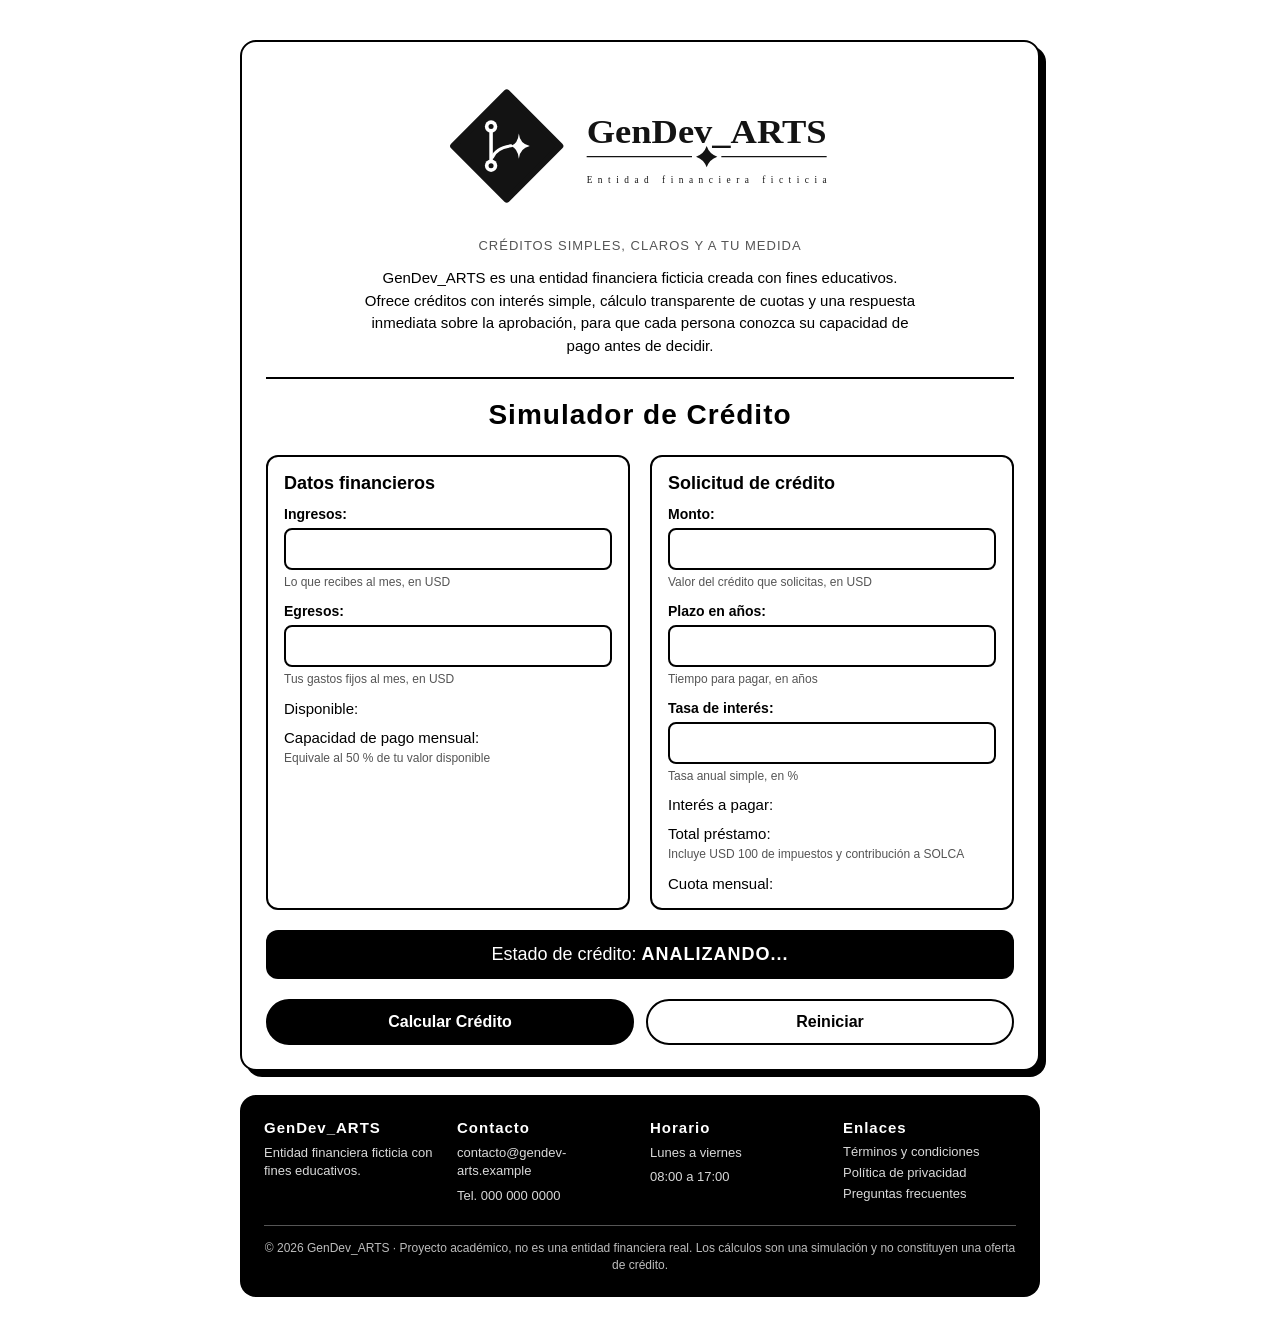
==== index.html @ 32db940f "- simulador.html renombrado a index.html para que Vercel lo muestre en la raiz del sitio -" ====
<!DOCTYPE html>
<html lang="es">
<head>
    <meta charset="UTF-8">
    <meta name="viewport" content="width=device-width, initial-scale=1.0">
    <title>GenDev_ARTS · Simulador de crédito</title>
    <link rel="stylesheet" href="simulador.css">
    <link rel="icon" href="favicon.ico" sizes="48x48">
    <link rel="icon" href="logo-emblema.svg" type="image/svg+xml">
    <link rel="apple-touch-icon" href="apple-touch-icon.png">
</head>
<body>

    <div class="container">

        <header class="encabezado">
            <img src="logo-gendev.svg" alt="GenDev_ARTS" class="logo">
            <p class="lema">Créditos simples, claros y a tu medida</p>
            <p class="descripcion">
                GenDev_ARTS es una entidad financiera ficticia creada con fines
                educativos. Ofrece créditos con interés simple, cálculo
                transparente de cuotas y una respuesta inmediata sobre la
                aprobación, para que cada persona conozca su capacidad de pago
                antes de decidir.
            </p>
        </header>

        <h1>Simulador de Crédito</h1>

        <div class="secciones">

            <div class="seccion">
                <h2>Datos financieros</h2>

                <label for="txtIngresos">Ingresos:</label>
                <input type="text" id="txtIngresos" aria-describedby="ayudaIngresos">
                <small class="ayuda" id="ayudaIngresos">Lo que recibes al mes, en USD</small>

                <label for="txtEgresos">Egresos:</label>
                <input type="text" id="txtEgresos" aria-describedby="ayudaEgresos">
                <small class="ayuda" id="ayudaEgresos">Tus gastos fijos al mes, en USD</small>

                <p>Disponible: <span id="spnDisponible"></span></p>
                <p>Capacidad de pago mensual: <span id="spnCapacidadPago"></span></p>
                <small class="ayuda">Equivale al 50 % de tu valor disponible</small>
            </div>

            <div class="seccion">
                <h2>Solicitud de crédito</h2>

                <label for="txtMonto">Monto:</label>
                <input type="text" id="txtMonto" aria-describedby="ayudaMonto">
                <small class="ayuda" id="ayudaMonto">Valor del crédito que solicitas, en USD</small>

                <label for="txtPlazo">Plazo en años:</label>
                <input type="text" id="txtPlazo" aria-describedby="ayudaPlazo">
                <small class="ayuda" id="ayudaPlazo">Tiempo para pagar, en años</small>

                <label for="txtTasaInteres">Tasa de interés:</label>
                <input type="text" id="txtTasaInteres" aria-describedby="ayudaTasa">
                <small class="ayuda" id="ayudaTasa">Tasa anual simple, en %</small>

                <p>Interés a pagar: <span id="spnInteresPagar"></span></p>
                <p>Total préstamo: <span id="spnTotalPrestamo"></span></p>
                <small class="ayuda">Incluye USD 100 de impuestos y contribución a SOLCA</small>
                <p>Cuota mensual: <span id="spnCuotaMensual"></span></p>
            </div>

        </div>

        <div class="estado">
            <p>Estado de crédito: <span id="spnEstadoCredito">ANALIZANDO...</span></p>
        </div>

        <div class="buttons">
            <button id="btnCalcularCredito" onclick="calcular();">Calcular Crédito</button>
            <button id="btnReiniciar" onclick="reiniciar();">Reiniciar</button>
        </div>

    </div>

    <footer class="pie">
        <div class="pie-columnas">
            <div>
                <h3>GenDev_ARTS</h3>
                <p>Entidad financiera ficticia con fines educativos.</p>
            </div>
            <div>
                <h3>Contacto</h3>
                <p>contacto@gendev-arts.example</p>
                <p>Tel. 000 000 0000</p>
            </div>
            <div>
                <h3>Horario</h3>
                <p>Lunes a viernes</p>
                <p>08:00 a 17:00</p>
            </div>
            <div>
                <h3>Enlaces</h3>
                <a href="#">Términos y condiciones</a>
                <a href="#">Política de privacidad</a>
                <a href="#">Preguntas frecuentes</a>
            </div>
        </div>
        <p class="pie-legal">
            © 2026 GenDev_ARTS · Proyecto académico, no es una entidad
            financiera real. Los cálculos son una simulación y no constituyen
            una oferta de crédito.
        </p>
    </footer>

    <script src="funciones.js"></script>
    <script src="simulador.js"></script>
</body>
</html>
---- simulador.css ----
* {
    box-sizing: border-box;
}

@keyframes aparecer {
    from {
        opacity: 0;
        transform: translateY(12px);
    }
    to {
        opacity: 1;
        transform: none;
    }
}

body {
    font-family: Arial, Helvetica, sans-serif;
    background-color: #ffffff;
    color: #000000;
    margin: 0;
    padding: 20px;
}

.container {
    width: 100%;
    max-width: 800px;
    margin: 20px auto;
    padding: 24px;
    background-color: #ffffff;
    border: 2px solid #000000;
    border-radius: 16px;
    box-shadow: 6px 6px 0 #000000;
    animation: aparecer 0.5s ease backwards;
}

.encabezado {
    text-align: center;
    padding-bottom: 20px;
    margin-bottom: 20px;
    border-bottom: 2px solid #000000;
}

.logo {
    display: block;
    width: 100%;
    max-width: 420px;
    height: auto;
    margin: 0 auto 12px;
}

.lema {
    margin: 6px 0 0;
    font-size: 13px;
    letter-spacing: 1px;
    text-transform: uppercase;
    color: #555555;
}

.descripcion {
    max-width: 560px;
    margin: 14px auto 0;
    font-size: 15px;
    line-height: 1.5;
}

h1 {
    text-align: center;
    margin: 0 0 24px;
    font-size: 28px;
    letter-spacing: 1px;
}

h2 {
    margin: 0 0 12px;
    font-size: 18px;
}

.secciones {
    display: grid;
    grid-template-columns: 1fr 1fr;
    gap: 20px;
}

.seccion {
    border: 2px solid #000000;
    border-radius: 12px;
    padding: 16px;
    animation: aparecer 0.5s ease backwards;
    transition: transform 0.2s ease, box-shadow 0.2s ease;
}

.seccion:nth-child(1) {
    animation-delay: 0.1s;
}

.seccion:nth-child(2) {
    animation-delay: 0.2s;
}

.seccion:hover {
    transform: translateY(-3px);
    box-shadow: 4px 4px 0 #000000;
}

label {
    display: block;
    margin-top: 12px;
    font-weight: bold;
    font-size: 14px;
}

input {
    width: 100%;
    padding: 10px;
    margin-top: 6px;
    border: 2px solid #000000;
    border-radius: 8px;
    font-size: 16px;
    background-color: #ffffff;
    color: #000000;
    transition: box-shadow 0.2s ease;
}

input:focus {
    outline: none;
    box-shadow: 0 0 0 3px #bdbdbd;
}

.ayuda {
    display: block;
    margin-top: 4px;
    font-size: 12px;
    line-height: 1.4;
    color: #555555;
}

p {
    margin: 12px 0 0;
    font-size: 15px;
}

span {
    font-weight: bold;
}

.estado {
    margin-top: 20px;
    padding: 14px;
    border-radius: 12px;
    background-color: #000000;
    color: #ffffff;
    text-align: center;
    animation: aparecer 0.5s ease 0.3s backwards;
}

.estado p {
    margin: 0;
    font-size: 18px;
}

.estado span {
    letter-spacing: 1px;
}

.buttons {
    margin-top: 20px;
    display: flex;
    gap: 12px;
    animation: aparecer 0.5s ease 0.4s backwards;
}

button {
    flex: 1;
    padding: 12px 24px;
    border: 2px solid #000000;
    border-radius: 30px;
    background-color: #000000;
    color: #ffffff;
    font-size: 16px;
    font-weight: bold;
    cursor: pointer;
    transition: transform 0.15s ease, background-color 0.15s ease, color 0.15s ease;
}

button:hover {
    background-color: #ffffff;
    color: #000000;
    transform: translateY(-2px);
}

button:active {
    transform: translateY(0) scale(0.97);
}

#btnReiniciar {
    background-color: #ffffff;
    color: #000000;
}

#btnReiniciar:hover {
    background-color: #000000;
    color: #ffffff;
}

.pie {
    width: 100%;
    max-width: 800px;
    margin: 24px auto 20px;
    padding: 24px;
    background-color: #000000;
    color: #ffffff;
    border-radius: 16px;
    animation: aparecer 0.5s ease 0.5s backwards;
}

.pie-columnas {
    display: grid;
    grid-template-columns: repeat(auto-fit, minmax(160px, 1fr));
    gap: 20px;
}

.pie h3 {
    margin: 0 0 8px;
    font-size: 15px;
    letter-spacing: 1px;
}

.pie p {
    margin: 6px 0 0;
    font-size: 13px;
    line-height: 1.4;
    color: #d9d9d9;
}

.pie a {
    display: block;
    margin-top: 6px;
    font-size: 13px;
    color: #d9d9d9;
    text-decoration: none;
}

.pie a:hover,
.pie a:focus {
    color: #ffffff;
    text-decoration: underline;
}

.pie .pie-legal {
    margin-top: 20px;
    padding-top: 14px;
    border-top: 1px solid #555555;
    font-size: 12px;
    text-align: center;
    color: #bdbdbd;
}

@media (max-width: 640px) {
    body {
        padding: 12px;
    }

    .container {
        padding: 16px;
        box-shadow: 4px 4px 0 #000000;
    }

    h1 {
        font-size: 22px;
    }

    .secciones {
        grid-template-columns: 1fr;
    }

    .buttons {
        flex-direction: column;
    }

    .pie {
        padding: 18px;
    }
}

@media (prefers-reduced-motion: reduce) {
    * {
        animation: none !important;
        transition: none !important;
    }
}
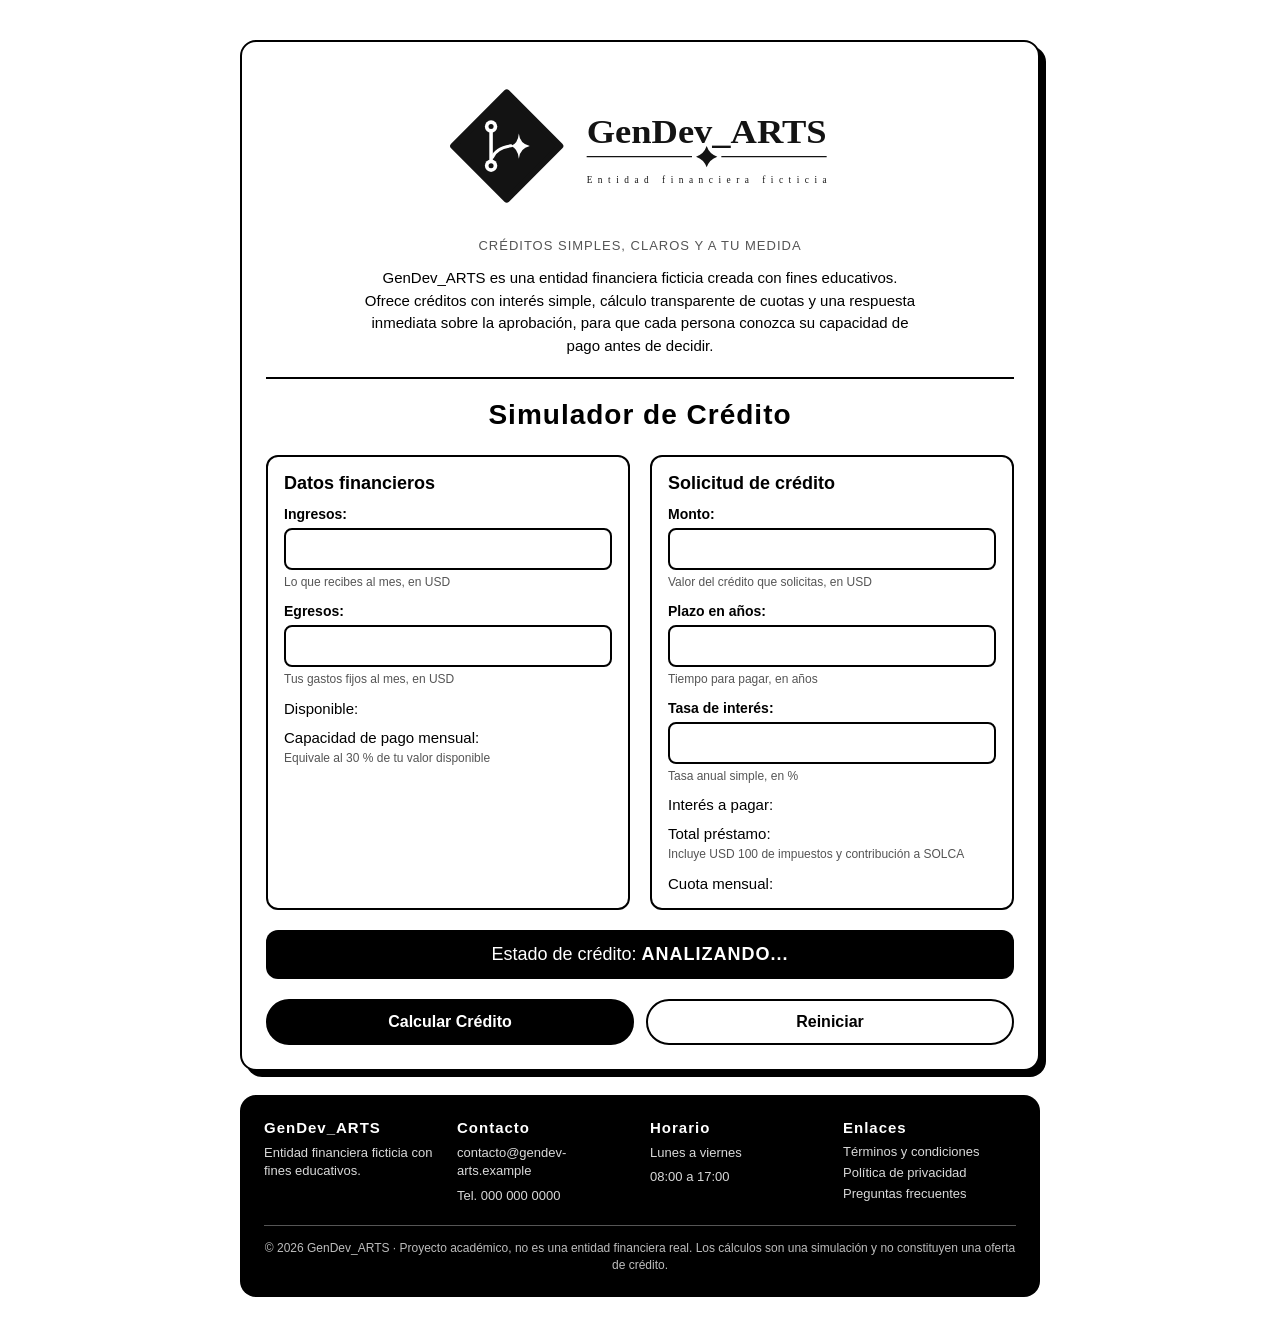
==== commit c64f70ca: "-  cambios realizados en funciones.js y el html - ahora la capacidad de pago mensual equivale a 30% " ====
--- a/index.html
+++ b/index.html
@@ -33,31 +33,36 @@
                 <h2>Datos financieros</h2>
 
                 <label for="txtIngresos">Ingresos:</label>
-                <input type="text" id="txtIngresos" aria-describedby="ayudaIngresos">
+                <input type="text" id="txtIngresos" onblur="validarIngresos();" aria-describedby="ayudaIngresos error-txtIngresos">
+                <small class="error" id="error-txtIngresos"></small>
                 <small class="ayuda" id="ayudaIngresos">Lo que recibes al mes, en USD</small>
 
                 <label for="txtEgresos">Egresos:</label>
-                <input type="text" id="txtEgresos" aria-describedby="ayudaEgresos">
+                <input type="text" id="txtEgresos" onblur="validarEgresos();" aria-describedby="ayudaEgresos error-txtEgresos">
+                <small class="error" id="error-txtEgresos"></small>
                 <small class="ayuda" id="ayudaEgresos">Tus gastos fijos al mes, en USD</small>
 
                 <p>Disponible: <span id="spnDisponible"></span></p>
                 <p>Capacidad de pago mensual: <span id="spnCapacidadPago"></span></p>
-                <small class="ayuda">Equivale al 50 % de tu valor disponible</small>
+                <small class="ayuda">Equivale al 30 % de tu valor disponible</small>
             </div>
 
             <div class="seccion">
                 <h2>Solicitud de crédito</h2>
 
                 <label for="txtMonto">Monto:</label>
-                <input type="text" id="txtMonto" aria-describedby="ayudaMonto">
+                <input type="text" id="txtMonto" onblur="validarMonto();" aria-describedby="ayudaMonto error-txtMonto">
+                <small class="error" id="error-txtMonto"></small>
                 <small class="ayuda" id="ayudaMonto">Valor del crédito que solicitas, en USD</small>
 
                 <label for="txtPlazo">Plazo en años:</label>
-                <input type="text" id="txtPlazo" aria-describedby="ayudaPlazo">
+                <input type="text" id="txtPlazo" onblur="validarPlazo();" aria-describedby="ayudaPlazo error-txtPlazo">
+                <small class="error" id="error-txtPlazo"></small>
                 <small class="ayuda" id="ayudaPlazo">Tiempo para pagar, en años</small>
 
                 <label for="txtTasaInteres">Tasa de interés:</label>
-                <input type="text" id="txtTasaInteres" aria-describedby="ayudaTasa">
+                <input type="text" id="txtTasaInteres" onblur="validarTasa();" aria-describedby="ayudaTasa error-txtTasaInteres">
+                <small class="error" id="error-txtTasaInteres"></small>
                 <small class="ayuda" id="ayudaTasa">Tasa anual simple, en %</small>
 
                 <p>Interés a pagar: <span id="spnInteresPagar"></span></p>
--- a/simulador.css
+++ b/simulador.css
@@ -134,6 +134,28 @@
     color: #555555;
 }
 
+.error {
+    display: block;
+    margin-top: 4px;
+    font-size: 12px;
+    font-weight: bold;
+    line-height: 1.4;
+    color: #333333;
+    animation: aparecer 0.2s ease backwards;
+}
+
+.error:empty {
+    display: none;
+}
+
+.error::before {
+    content: "✕ ";
+}
+
+input.invalido {
+    box-shadow: 0 0 0 2px #000000;
+}
+
 p {
     margin: 12px 0 0;
     font-size: 15px;
